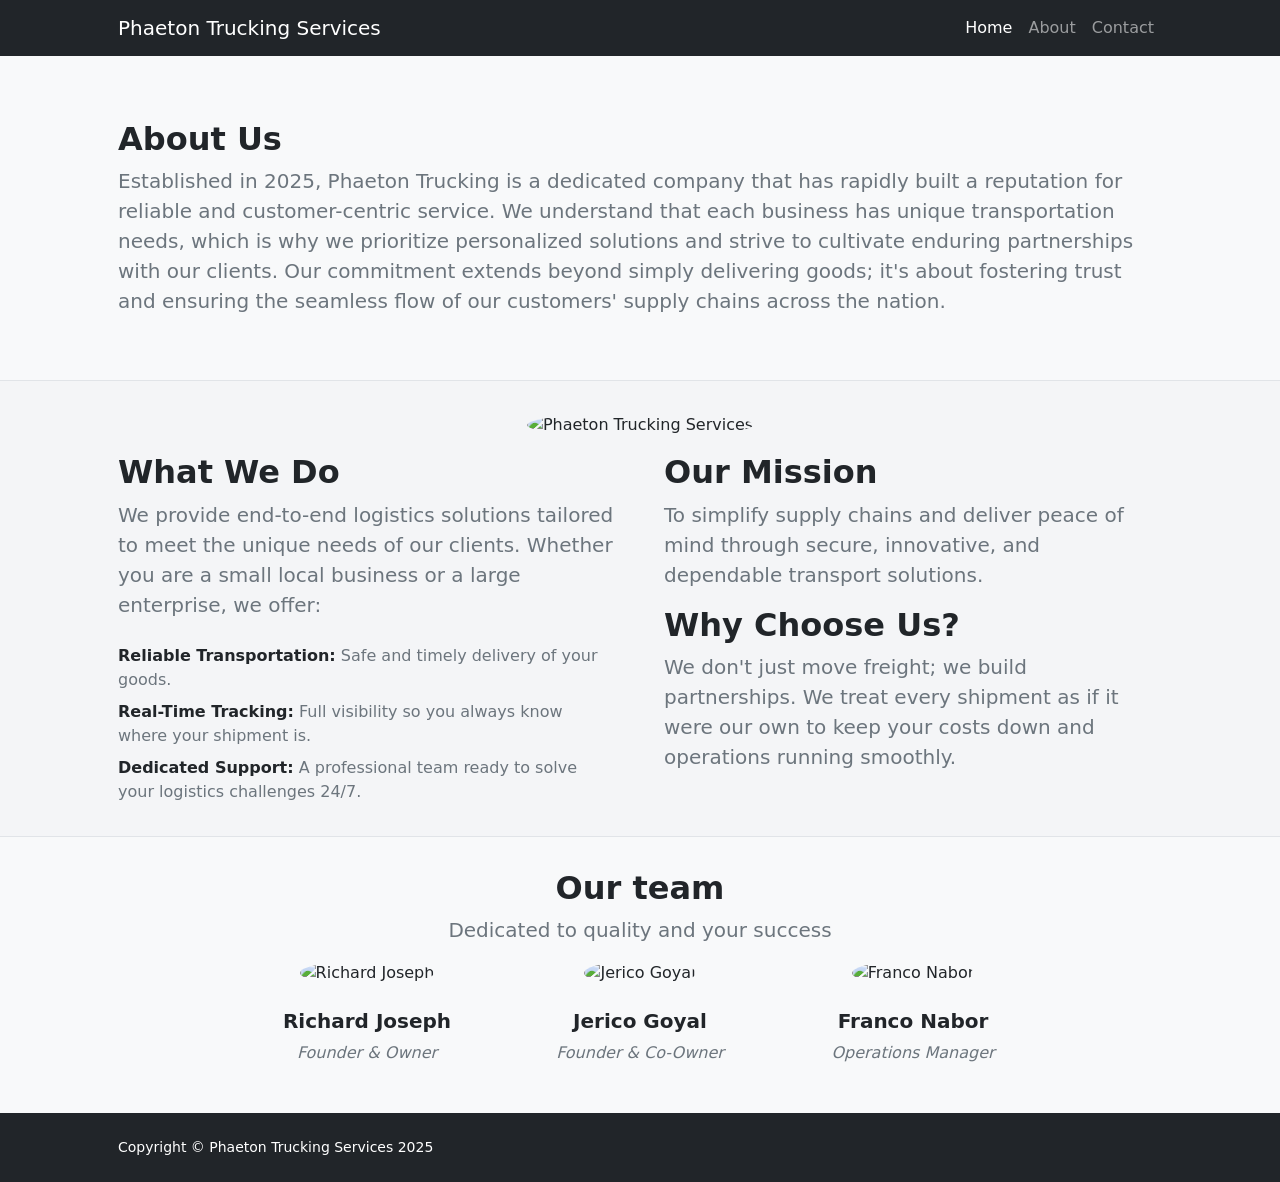
==== about.html @ d0476251 "Commit" ====
<!DOCTYPE html>
<html lang="en">
<head>
        <meta charset="utf-8" />
        <meta name="viewport" content="width=device-width, initial-scale=1, shrink-to-fit=no" />
        <meta name="description" content="Phaeton Trucking Services - Smart Logistics. Total Transparency. Zero Hassle." />
        <meta name="author" content="" />
        <title>Phaeton Trucking Services</title>
        <link rel="icon" type="image/x-icon" href="assets/favicon.ico" />
        <link href="https://cdn.jsdelivr.net/npm/bootstrap-icons@1.5.0/font/bootstrap-icons.css" rel="stylesheet" />
        <link href="https://cdn.jsdelivr.net/npm/bootstrap@5.2.3/dist/css/bootstrap.min.css" rel="stylesheet" />
        <link href="css/styles.css" rel="stylesheet" />
    </head>
    <body class="d-flex flex-column h-100">
        <main class="flex-shrink-0">
            <nav class="navbar navbar-expand-lg navbar-dark bg-dark">
                <div class="container px-5">
                    <a class="navbar-brand" href="index.html">Phaeton Trucking Services</a>
                    <button class="navbar-toggler" type="button" data-bs-toggle="collapse" data-bs-target="#navbarSupportedContent" aria-controls="navbarSupportedContent" aria-expanded="false" aria-label="Toggle navigation"><span class="navbar-toggler-icon"></span></button>
                    <div class="collapse navbar-collapse" id="navbarSupportedContent">
                        <ul class="navbar-nav ms-auto mb-2 mb-lg-0">
                            <li class="nav-item"><a class="nav-link active" href="index.html">Home</a></li>
                            <li class="nav-item"><a class="nav-link" href="about.html">About</a></li>
                            <li class="nav-item"><a class="nav-link" href="contact.html">Contact</a></li>
                        </ul>
                    </div>
                </div>
            </nav>
            <section class="py-5 bg-light" id="scroll-target">
                <div class="container px-5 my-3">
                    <div class="row">
                        <div class="col-12">
                            <h2 class="fw-bolder">About Us</h2>
                            <p class="lead fw-normal text-muted mb-0">Established in 2025, Phaeton Trucking is a dedicated company that has rapidly built a reputation for reliable and customer-centric service. We understand that each business has unique transportation needs, which is why we prioritize personalized solutions and strive to cultivate enduring partnerships with our clients. Our commitment extends beyond simply delivering goods; it's about fostering trust and ensuring the seamless flow of our customers' supply chains across the nation.</p>
                        </div>
                    </div>
                </div>
            </section>
            <section class="py-3 custom-gray-section" id="what-we-do">
                <div class="container px-5 my-3">
                    
                    <div class="row justify-content-center mb-3">
                        <div class="col-12 d-flex justify-content-center">
                            <img class="img-fluid rounded-circle" style="max-width: 350px;" src="https://raw.githubusercontent.com/richardjoseph-ux/uat.phaetontrucking/refs/heads/main/Pictures/image_0.png.png" alt="Phaeton Trucking Services" />
                        </div>
                    </div>

                    <div class="row gx-5">
                        
                        <div class="col-lg-6 mb-5 mb-lg-0">
                            <h2 class="fw-bolder">What We Do</h2>
                            <p class="lead fw-normal text-muted mb-4">We provide end-to-end logistics solutions tailored to meet the unique needs of our clients. Whether you are a small local business or a large enterprise, we offer:</p>
                            
                            <p class="mb-2"><strong>Reliable Transportation:</strong> <span class="text-muted">Safe and timely delivery of your goods.</span></p>
                            <p class="mb-2"><strong>Real-Time Tracking:</strong> <span class="text-muted">Full visibility so you always know where your shipment is.</span></p>
                            <p class="mb-0"><strong>Dedicated Support:</strong> <span class="text-muted">A professional team ready to solve your logistics challenges 24/7.</span></p>
                        </div>

                        <div class="col-lg-6">
                            <h2 class="fw-bolder">Our Mission</h2>
                            <p class="lead fw-normal text-muted mb-3">To simplify supply chains and deliver peace of mind through secure, innovative, and dependable transport solutions.</p>
                            
                            <h2 class="fw-bolder">Why Choose Us?</h2>
                            <p class="lead fw-normal text-muted mb-0">We don't just move freight; we build partnerships. We treat every shipment as if it were our own to keep your costs down and operations running smoothly.</p>
                        </div>

                    </div>
                </div>
            </section>
         <section class="py-3 bg-light">
                <div class="container px-5 my-3">
                    <div class="text-center">
                        <h2 class="fw-bolder">Our team</h2>
                        <p class="lead fw-normal text-muted mb-3">Dedicated to quality and your success</p>
                    </div>
                    
                    <div class="row gx-5 justify-content-center">
                        
                        <div class="col-12 col-md-6 col-lg-3 mb-3">
                            <div class="text-center">
                                <img class="img-fluid rounded-circle mb-4 team-img" 
                                    src="https://raw.githubusercontent.com/richardjoseph-ux/uat.phaetontrucking/refs/heads/main/Pictures/Mav2.jpeg"
                                    alt="Richard Joseph" />
                                <h5 class="fw-bolder">Richard Joseph</h5>
                                <div class="fst-italic text-muted">Founder &amp; Owner</div>
                            </div>
                        </div>

                        <div class="col-12 col-md-6 col-lg-3 mb-3">
                            <div class="text-center">
                                <img class="img-fluid rounded-circle mb-4 team-img" 
                                    src="https://raw.githubusercontent.com/richardjoseph-ux/uat.phaetontrucking/refs/heads/main/Pictures/Jerico.jpeg" 
                                    alt="Jerico Goyal" />
                                <h5 class="fw-bolder">Jerico Goyal</h5>
                                <div class="fst-italic text-muted">Founder &amp; Co-Owner</div>
                            </div>
                        </div>

                        <div class="col-12 col-md-6 col-lg-3 mb-3">
                            <div class="text-center">
                                <img class="img-fluid rounded-circle mb-4 team-img" 
                                    src="https://raw.githubusercontent.com/richardjoseph-ux/uat.phaetontrucking/refs/heads/main/Pictures/image_0.png.png" 
                                    alt="Franco Nabor" />
                                <h5 class="fw-bolder">Franco Nabor</h5>
                                <div class="fst-italic text-muted">Operations Manager</div>
                            </div>
                        </div>
                    
                    </div> 
                </div>
            </section>
        </main>
        <footer class="bg-dark py-4 mt-auto">
            <div class="container px-5">
                <div class="row align-items-center justify-content-between flex-column flex-sm-row">
                    <div class="col-auto"><div class="small m-0 text-white">Copyright &copy; Phaeton Trucking Services 2025</div></div>                   
                </div>
            </div>
        </footer>
        <script src="https://cdn.jsdelivr.net/npm/bootstrap@5.2.3/dist/js/bootstrap.bundle.min.js"></script>
        <script src="js/scripts.js"></script>
    </body>
</html>
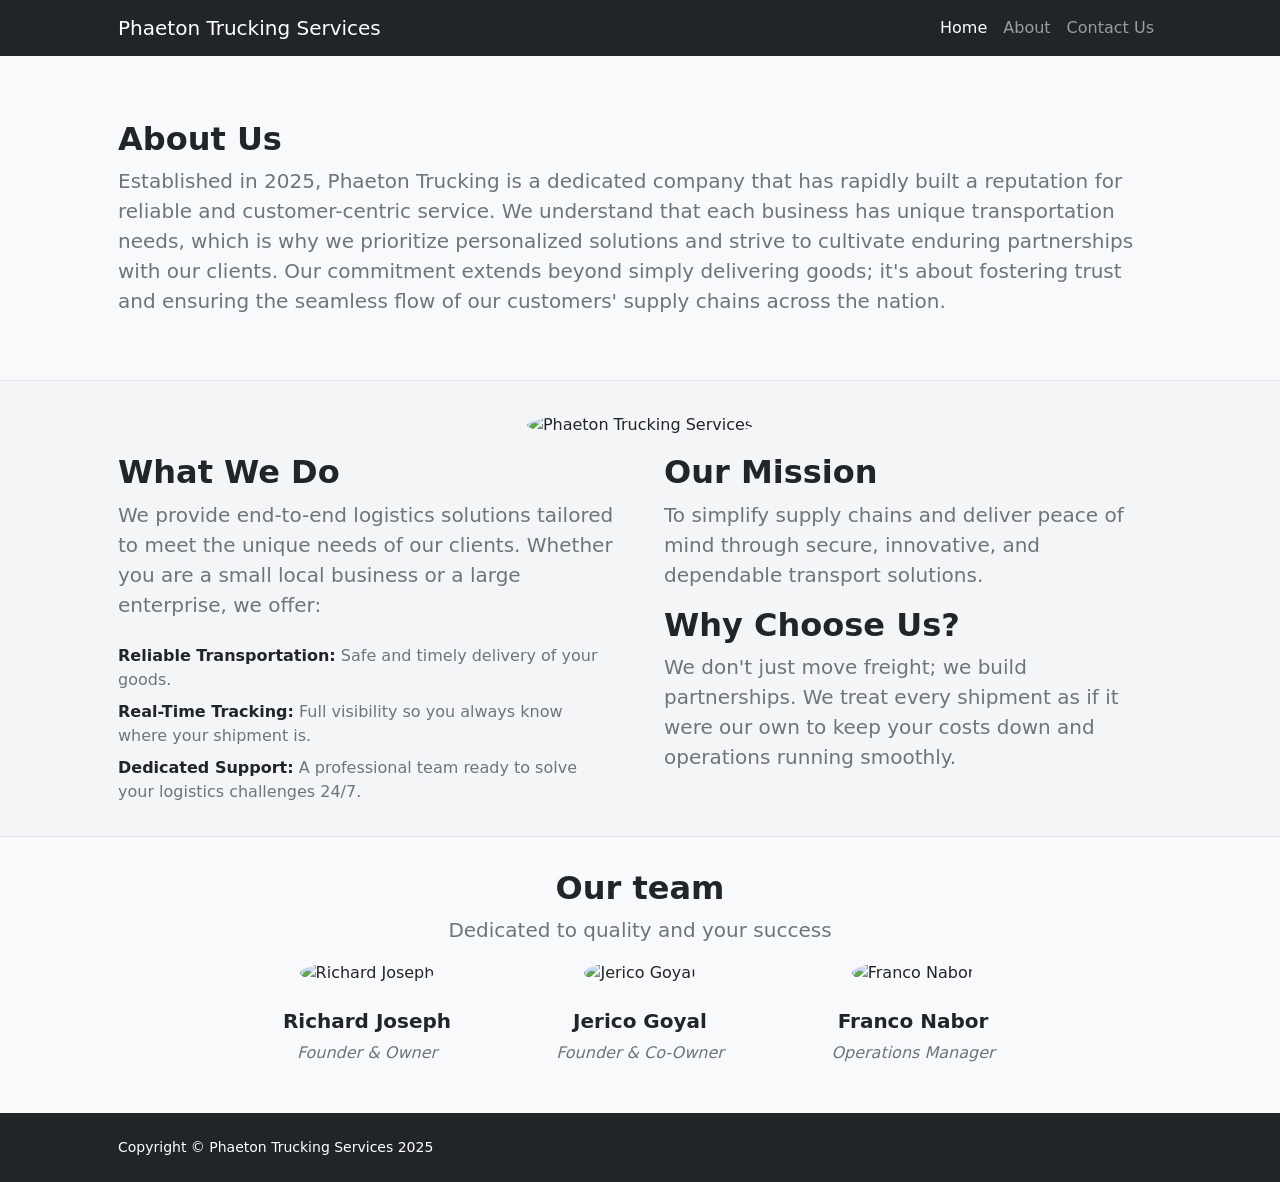
==== commit 67240e18: "Commit" ====
--- a/about.html
+++ b/about.html
@@ -21,7 +21,7 @@
                         <ul class="navbar-nav ms-auto mb-2 mb-lg-0">
                             <li class="nav-item"><a class="nav-link active" href="index.html">Home</a></li>
                             <li class="nav-item"><a class="nav-link" href="about.html">About</a></li>
-                            <li class="nav-item"><a class="nav-link" href="contact.html">Contact</a></li>
+                            <li class="nav-item"><a class="nav-link" href="contact.html">Contact Us</a></li>
                         </ul>
                     </div>
                 </div>
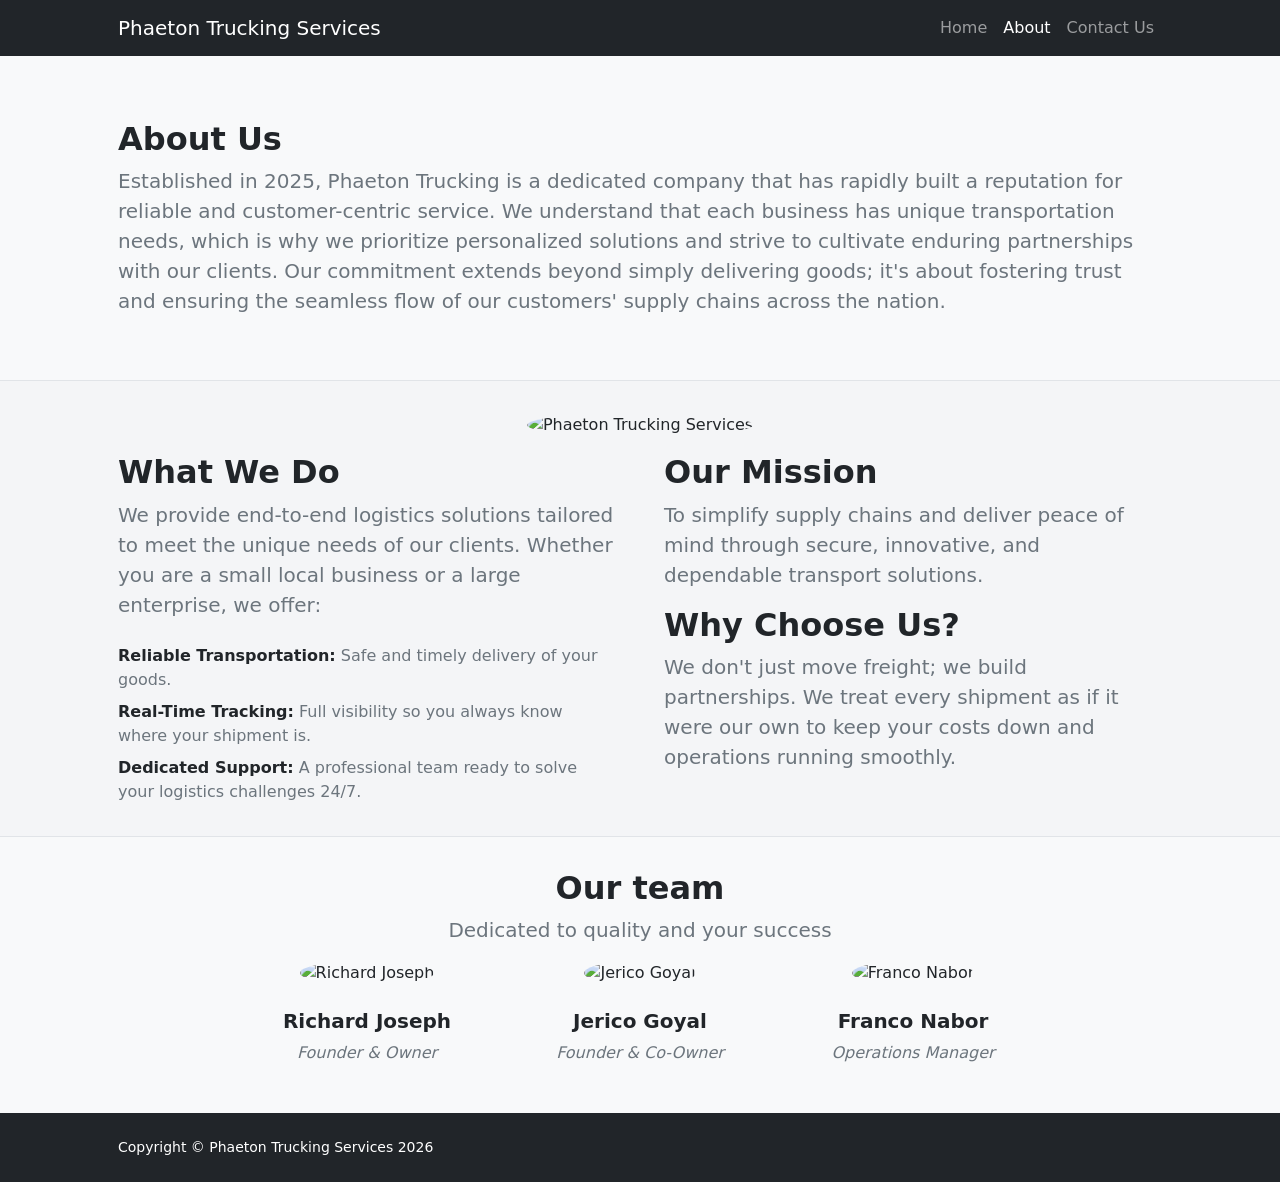
==== commit 3890b28a: "Link change to hide .html" ====
--- a/about.html
+++ b/about.html
@@ -15,13 +15,13 @@
         <main class="flex-shrink-0">
             <nav class="navbar navbar-expand-lg navbar-dark bg-dark">
                 <div class="container px-5">
-                    <a class="navbar-brand" href="index.html">Phaeton Trucking Services</a>
+                    <a class="navbar-brand" href="/">Phaeton Trucking Services</a>
                     <button class="navbar-toggler" type="button" data-bs-toggle="collapse" data-bs-target="#navbarSupportedContent" aria-controls="navbarSupportedContent" aria-expanded="false" aria-label="Toggle navigation"><span class="navbar-toggler-icon"></span></button>
                     <div class="collapse navbar-collapse" id="navbarSupportedContent">
                         <ul class="navbar-nav ms-auto mb-2 mb-lg-0">
-                            <li class="nav-item"><a class="nav-link active" href="index.html">Home</a></li>
-                            <li class="nav-item"><a class="nav-link" href="about.html">About</a></li>
-                            <li class="nav-item"><a class="nav-link" href="contact.html">Contact Us</a></li>
+                            <li class="nav-item"><a class="nav-link" href="/">Home</a></li>
+                            <li class="nav-item"><a class="nav-link active" href="/about">About</a></li>
+                            <li class="nav-item"><a class="nav-link" href="/contact">Contact Us</a></li>
                         </ul>
                     </div>
                 </div>
@@ -41,7 +41,7 @@
                     
                     <div class="row justify-content-center mb-3">
                         <div class="col-12 d-flex justify-content-center">
-                            <img class="img-fluid rounded-circle" style="max-width: 350px;" src="https://raw.githubusercontent.com/richardjoseph-ux/uat.phaetontrucking/refs/heads/main/Pictures/image_0.png.png" alt="Phaeton Trucking Services" />
+                            <img class="img-fluid rounded-circle" style="max-width: 350px;" src="https://raw.githubusercontent.com/richardjoseph-ux/prod.phaetontrucking/refs/heads/main/Pictures/image_0.png.png" alt="Phaeton Trucking Services" />
                         </div>
                     </div>
 
@@ -79,7 +79,7 @@
                         <div class="col-12 col-md-6 col-lg-3 mb-3">
                             <div class="text-center">
                                 <img class="img-fluid rounded-circle mb-4 team-img" 
-                                    src="https://raw.githubusercontent.com/richardjoseph-ux/uat.phaetontrucking/refs/heads/main/Pictures/Mav2.jpeg"
+                                    src="https://raw.githubusercontent.com/richardjoseph-ux/prod.phaetontrucking/refs/heads/main/Pictures/Mav2.jpeg"
                                     alt="Richard Joseph" />
                                 <h5 class="fw-bolder">Richard Joseph</h5>
                                 <div class="fst-italic text-muted">Founder &amp; Owner</div>
@@ -89,7 +89,7 @@
                         <div class="col-12 col-md-6 col-lg-3 mb-3">
                             <div class="text-center">
                                 <img class="img-fluid rounded-circle mb-4 team-img" 
-                                    src="https://raw.githubusercontent.com/richardjoseph-ux/uat.phaetontrucking/refs/heads/main/Pictures/Jerico.jpeg" 
+                                    src="https://raw.githubusercontent.com/richardjoseph-ux/prod.phaetontrucking/refs/heads/main/Pictures/Jerico.jpeg" 
                                     alt="Jerico Goyal" />
                                 <h5 class="fw-bolder">Jerico Goyal</h5>
                                 <div class="fst-italic text-muted">Founder &amp; Co-Owner</div>
@@ -99,7 +99,7 @@
                         <div class="col-12 col-md-6 col-lg-3 mb-3">
                             <div class="text-center">
                                 <img class="img-fluid rounded-circle mb-4 team-img" 
-                                    src="https://raw.githubusercontent.com/richardjoseph-ux/uat.phaetontrucking/refs/heads/main/Pictures/image_0.png.png" 
+                                    src="https://raw.githubusercontent.com/richardjoseph-ux/prod.phaetontrucking/refs/heads/main/Pictures/image_0.png.png" 
                                     alt="Franco Nabor" />
                                 <h5 class="fw-bolder">Franco Nabor</h5>
                                 <div class="fst-italic text-muted">Operations Manager</div>
@@ -113,7 +113,7 @@
         <footer class="bg-dark py-4 mt-auto">
             <div class="container px-5">
                 <div class="row align-items-center justify-content-between flex-column flex-sm-row">
-                    <div class="col-auto"><div class="small m-0 text-white">Copyright &copy; Phaeton Trucking Services 2025</div></div>                   
+                    <div class="col-auto"><div class="small m-0 text-white">Copyright &copy; Phaeton Trucking Services 2026</div></div>                   
                 </div>
             </div>
         </footer>
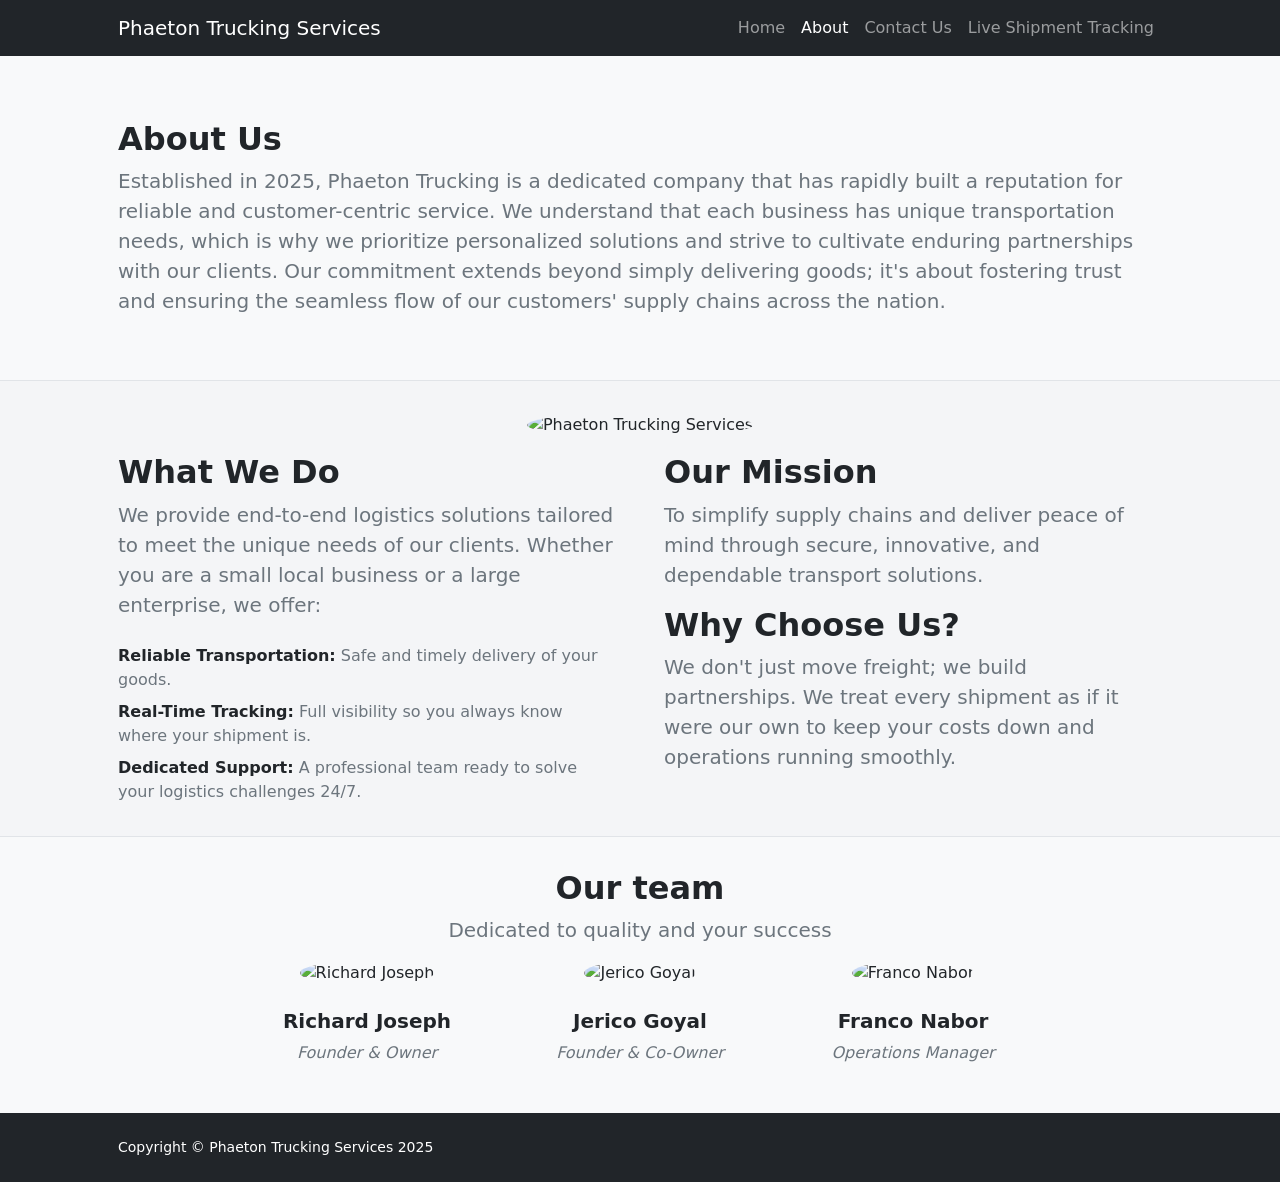
==== commit 5f1b81bf: "Added Track Page" ====
--- a/about.html
+++ b/about.html
@@ -21,7 +21,8 @@
                         <ul class="navbar-nav ms-auto mb-2 mb-lg-0">
                             <li class="nav-item"><a class="nav-link" href="/">Home</a></li>
                             <li class="nav-item"><a class="nav-link active" href="/about">About</a></li>
-                            <li class="nav-item"><a class="nav-link" href="/contact">Contact Us</a></li>
+                            <li class="nav-item"><a class="nav-link" href="/contact-us">Contact Us</a></li>
+                            <li class="nav-item"><a class="nav-link" href="/track">Live Shipment Tracking</a></li>
                         </ul>
                     </div>
                 </div>
@@ -113,7 +114,7 @@
         <footer class="bg-dark py-4 mt-auto">
             <div class="container px-5">
                 <div class="row align-items-center justify-content-between flex-column flex-sm-row">
-                    <div class="col-auto"><div class="small m-0 text-white">Copyright &copy; Phaeton Trucking Services 2026</div></div>                   
+                    <div class="col-auto"><div class="small m-0 text-white">Copyright &copy; Phaeton Trucking Services 2025</div></div>                   
                 </div>
             </div>
         </footer>
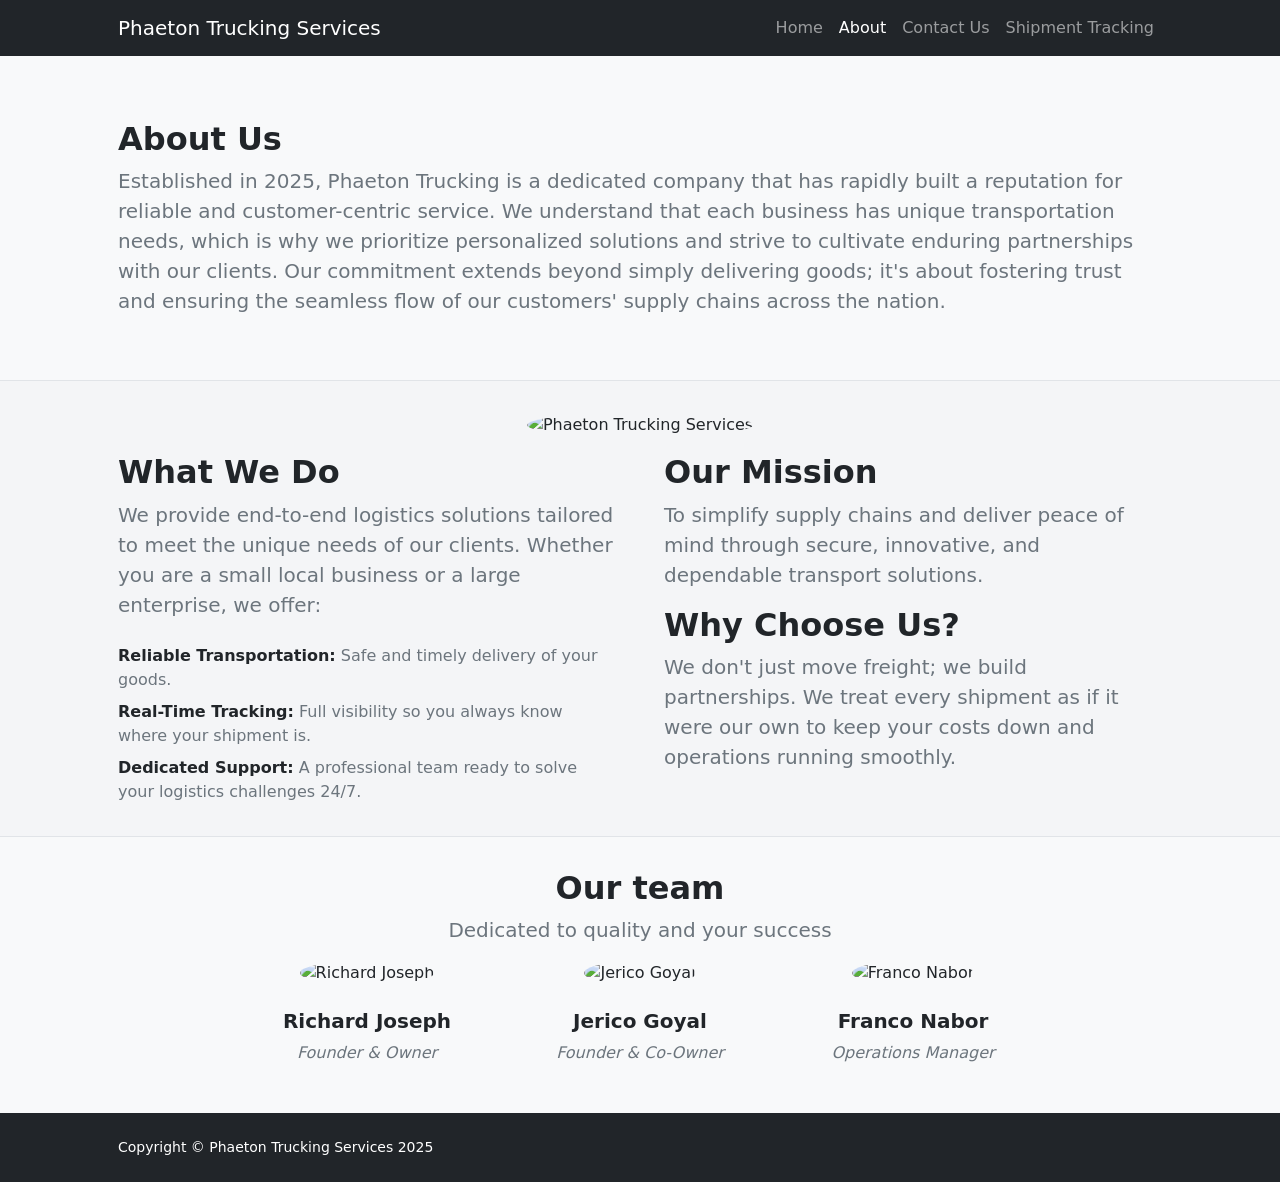
==== commit 9c16d63b: "Replace Header name" ====
--- a/about.html
+++ b/about.html
@@ -22,7 +22,7 @@
                             <li class="nav-item"><a class="nav-link" href="/">Home</a></li>
                             <li class="nav-item"><a class="nav-link active" href="/about">About</a></li>
                             <li class="nav-item"><a class="nav-link" href="/contact-us">Contact Us</a></li>
-                            <li class="nav-item"><a class="nav-link" href="/track">Live Shipment Tracking</a></li>
+                            <li class="nav-item"><a class="nav-link" href="/shipment">Shipment Tracking</a></li>
                         </ul>
                     </div>
                 </div>
